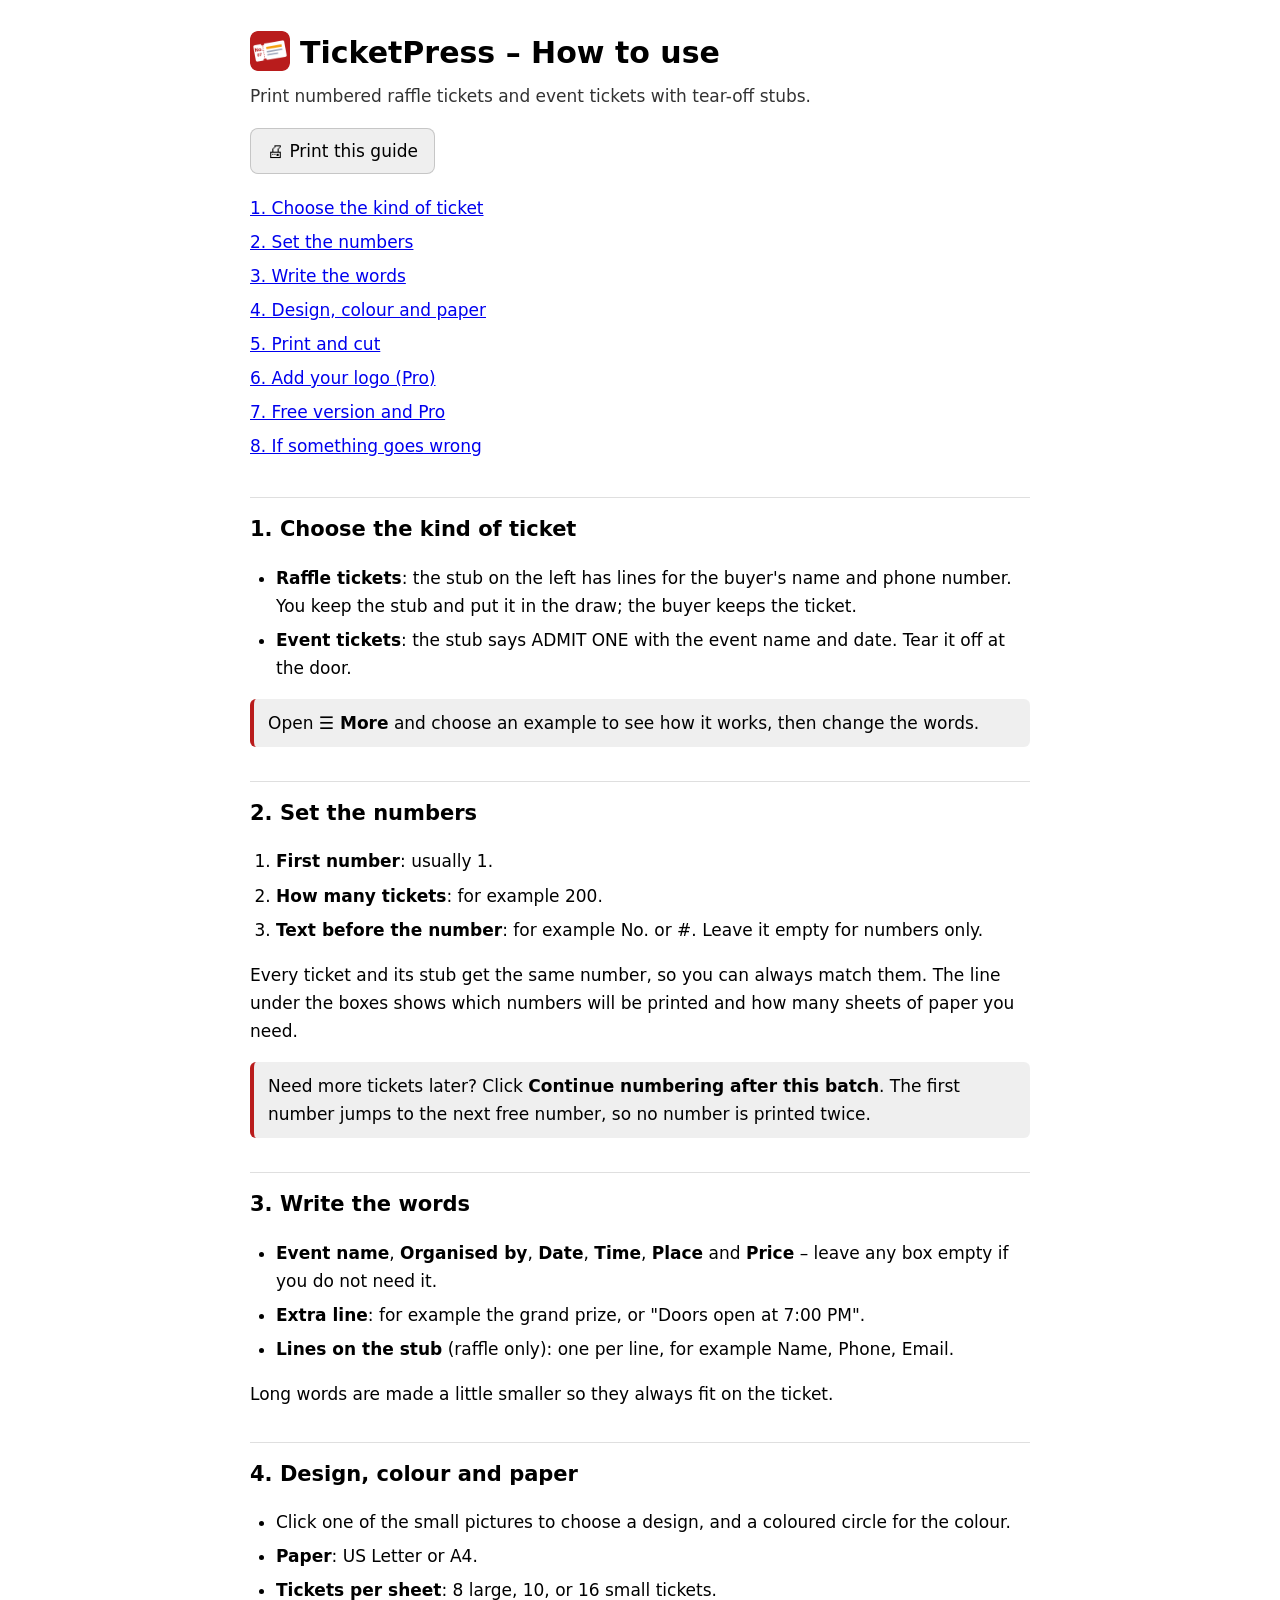
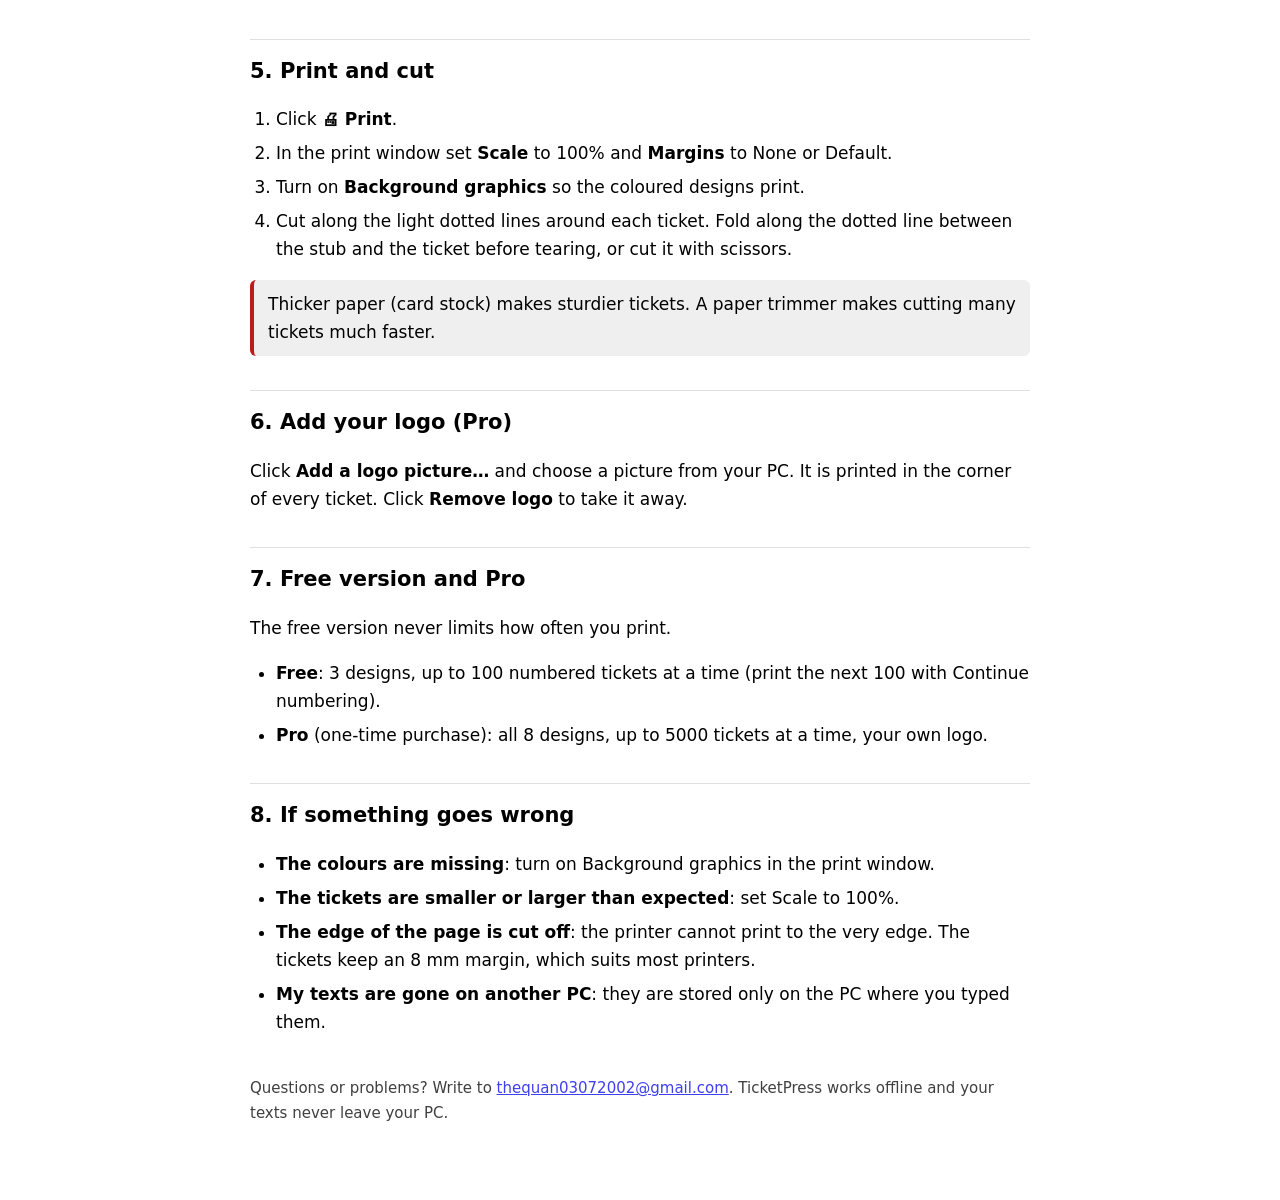
==== help.html @ f5c6acff "TicketPress 1.0" ====
<!doctype html><html lang="en"><head><meta charset="utf-8"><meta name="viewport" content="width=device-width, initial-scale=1"><title>TicketPress – How to use</title><link rel="icon" href="icon-192.png"><style>:root{--a:#b91c1c;color-scheme:light dark}body{font:17px/1.65 "Segoe UI",system-ui,sans-serif;max-width:780px;margin:0 auto;padding:28px 20px 60px}h1{font-size:30px;margin:0 0 4px}h1 img{vertical-align:-8px;border-radius:8px;margin-right:10px}h2{font-size:21px;margin:34px 0 8px;padding-top:14px;border-top:1px solid #8884}.lead{opacity:.8;margin:0 0 18px}ol,ul{padding-left:26px}li{margin:6px 0}.tip{border-left:4px solid var(--a);background:#8882;padding:10px 14px;border-radius:6px;margin:12px 0}.toc a{display:block;padding:3px 0}.foot{margin-top:40px;opacity:.75;font-size:15px}button{font:inherit;padding:8px 16px;border-radius:8px;border:1px solid #8886;cursor:pointer}figure{margin:16px 0}figure img{display:block;max-width:100%;height:auto;border:1px solid #8886;border-radius:8px}figcaption{font-size:14px;opacity:.75;margin-top:6px}@media print{.noprint{display:none}}</style></head><body><h1><img src="icon-192.png" width="40" height="40" alt="">TicketPress – How to use</h1><p class="lead">Print numbered raffle tickets and event tickets with tear-off stubs.</p><p class="noprint"><button onclick="print()">🖨 Print this guide</button></p><div class="toc noprint"><a href="#s0">1. Choose the kind of ticket</a><a href="#s1">2. Set the numbers</a><a href="#s2">3. Write the words</a><a href="#s3">4. Design, colour and paper</a><a href="#s4">5. Print and cut</a><a href="#s5">6. Add your logo (Pro)</a><a href="#s6">7. Free version and Pro</a><a href="#s7">8. If something goes wrong</a></div><h2 id="s0">1. Choose the kind of ticket</h2><ul><li><b>Raffle tickets</b>: the stub on the left has lines for the buyer's name and phone number. You keep the stub and put it in the draw; the buyer keeps the ticket.</li><li><b>Event tickets</b>: the stub says ADMIT ONE with the event name and date. Tear it off at the door.</li></ul><div class="tip">Open <b>☰ More</b> and choose an example to see how it works, then change the words.</div><h2 id="s1">2. Set the numbers</h2><ol><li><b>First number</b>: usually 1.</li><li><b>How many tickets</b>: for example 200.</li><li><b>Text before the number</b>: for example No. or #. Leave it empty for numbers only.</li></ol><p>Every ticket and its stub get the same number, so you can always match them. The line under the boxes shows which numbers will be printed and how many sheets of paper you need.</p><div class="tip">Need more tickets later? Click <b>Continue numbering after this batch</b>. The first number jumps to the next free number, so no number is printed twice.</div><h2 id="s2">3. Write the words</h2><ul><li><b>Event name</b>, <b>Organised by</b>, <b>Date</b>, <b>Time</b>, <b>Place</b> and <b>Price</b> – leave any box empty if you do not need it.</li><li><b>Extra line</b>: for example the grand prize, or "Doors open at 7:00 PM".</li><li><b>Lines on the stub</b> (raffle only): one per line, for example Name, Phone, Email.</li></ul><p>Long words are made a little smaller so they always fit on the ticket.</p><h2 id="s3">4. Design, colour and paper</h2><ul><li>Click one of the small pictures to choose a design, and a coloured circle for the colour.</li><li><b>Paper</b>: US Letter or A4.</li><li><b>Tickets per sheet</b>: 8 large, 10, or 16 small tickets.</li></ul><h2 id="s4">5. Print and cut</h2><ol><li>Click <b>🖨 Print</b>.</li><li>In the print window set <b>Scale</b> to 100% and <b>Margins</b> to None or Default.</li><li>Turn on <b>Background graphics</b> so the coloured designs print.</li><li>Cut along the light dotted lines around each ticket. Fold along the dotted line between the stub and the ticket before tearing, or cut it with scissors.</li></ol><div class="tip">Thicker paper (card stock) makes sturdier tickets. A paper trimmer makes cutting many tickets much faster.</div><h2 id="s5">6. Add your logo (Pro)</h2><p>Click <b>Add a logo picture…</b> and choose a picture from your PC. It is printed in the corner of every ticket. Click <b>Remove logo</b> to take it away.</p><h2 id="s6">7. Free version and Pro</h2><p>The free version never limits how often you print.</p><ul><li><b>Free</b>: 3 designs, up to 100 numbered tickets at a time (print the next 100 with Continue numbering).</li><li><b>Pro</b> (one-time purchase): all 8 designs, up to 5000 tickets at a time, your own logo.</li></ul><h2 id="s7">8. If something goes wrong</h2><ul><li><b>The colours are missing</b>: turn on Background graphics in the print window.</li><li><b>The tickets are smaller or larger than expected</b>: set Scale to 100%.</li><li><b>The edge of the page is cut off</b>: the printer cannot print to the very edge. The tickets keep an 8 mm margin, which suits most printers.</li><li><b>My texts are gone on another PC</b>: they are stored only on the PC where you typed them.</li></ul><p class="foot">Questions or problems? Write to <a href="mailto:thequan03072002@gmail.com">thequan03072002@gmail.com</a>. TicketPress works offline and your texts never leave your PC.</p></body></html>
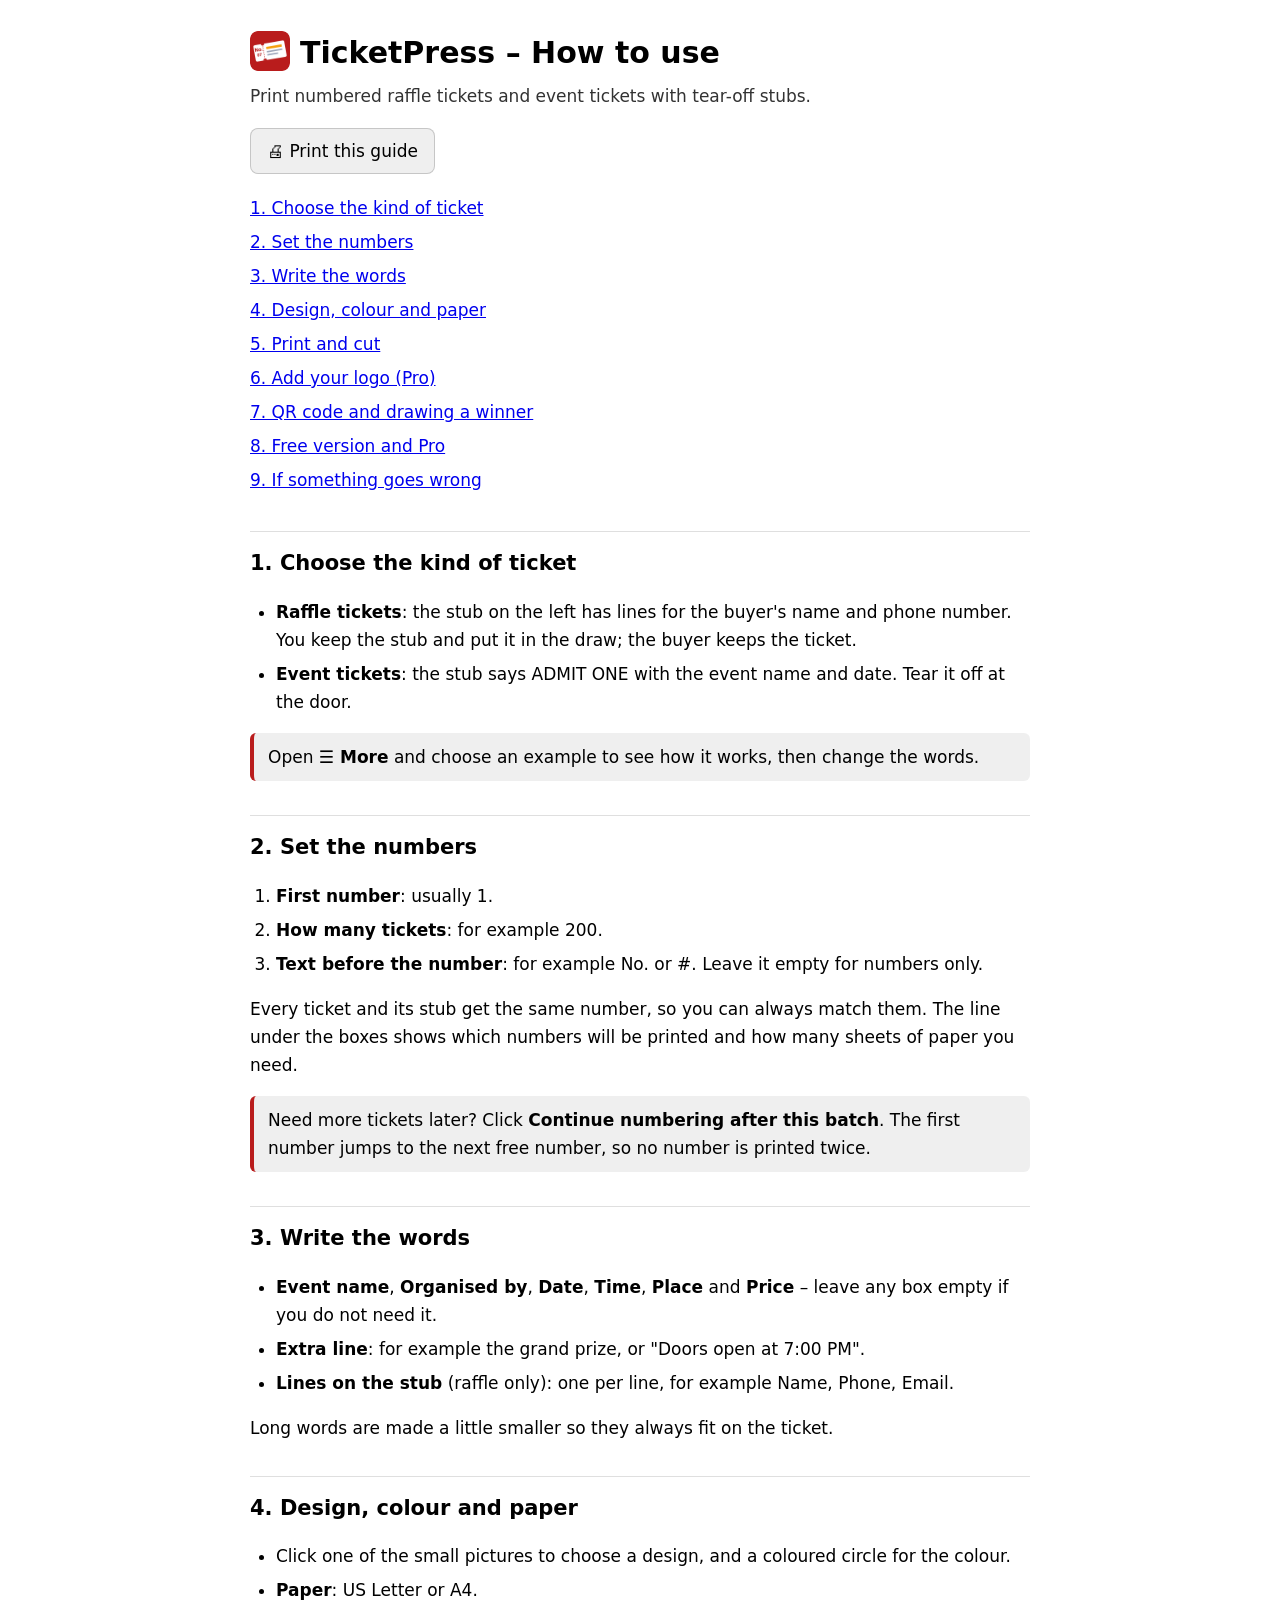
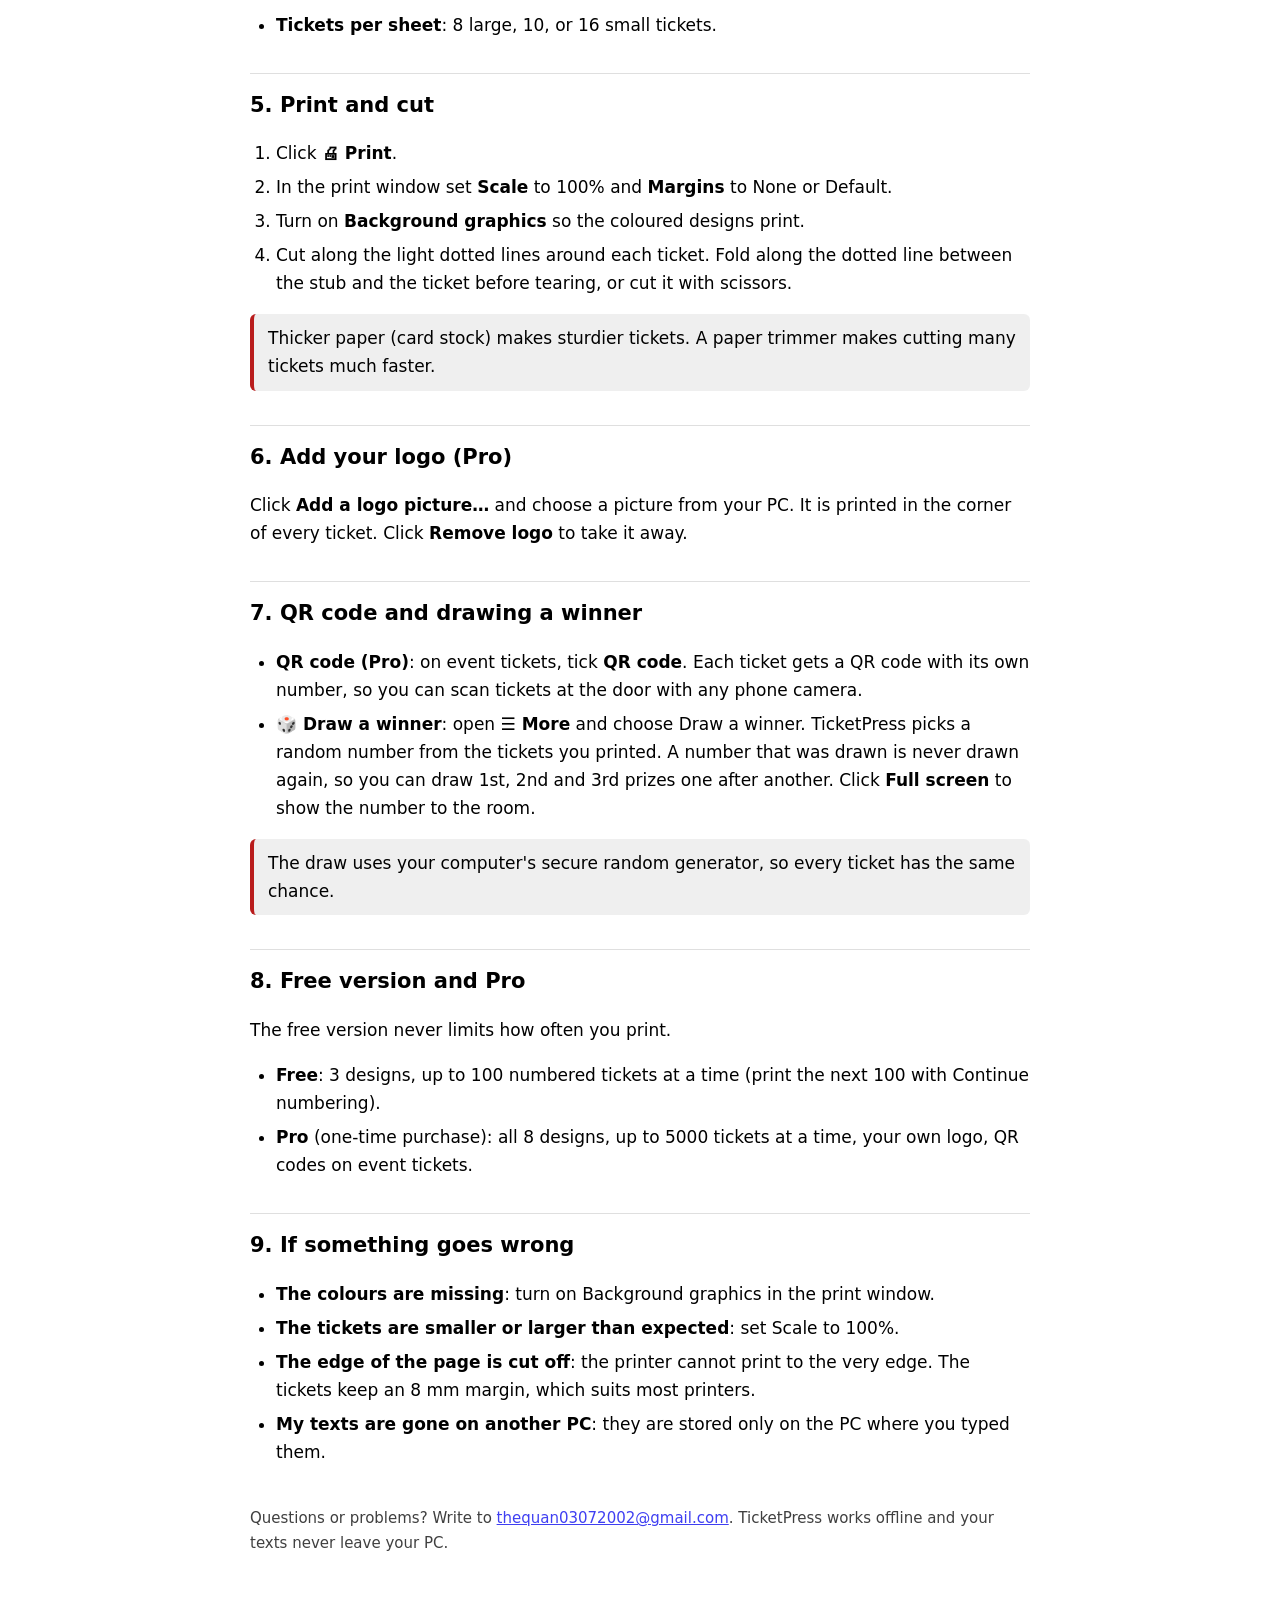
==== commit bf219ac9: "QR codes on event tickets, Draw a winner" ====
--- a/help.html
+++ b/help.html
@@ -1 +1 @@
-<!doctype html><html lang="en"><head><meta charset="utf-8"><meta name="viewport" content="width=device-width, initial-scale=1"><title>TicketPress – How to use</title><link rel="icon" href="icon-192.png"><style>:root{--a:#b91c1c;color-scheme:light dark}body{font:17px/1.65 "Segoe UI",system-ui,sans-serif;max-width:780px;margin:0 auto;padding:28px 20px 60px}h1{font-size:30px;margin:0 0 4px}h1 img{vertical-align:-8px;border-radius:8px;margin-right:10px}h2{font-size:21px;margin:34px 0 8px;padding-top:14px;border-top:1px solid #8884}.lead{opacity:.8;margin:0 0 18px}ol,ul{padding-left:26px}li{margin:6px 0}.tip{border-left:4px solid var(--a);background:#8882;padding:10px 14px;border-radius:6px;margin:12px 0}.toc a{display:block;padding:3px 0}.foot{margin-top:40px;opacity:.75;font-size:15px}button{font:inherit;padding:8px 16px;border-radius:8px;border:1px solid #8886;cursor:pointer}figure{margin:16px 0}figure img{display:block;max-width:100%;height:auto;border:1px solid #8886;border-radius:8px}figcaption{font-size:14px;opacity:.75;margin-top:6px}@media print{.noprint{display:none}}</style></head><body><h1><img src="icon-192.png" width="40" height="40" alt="">TicketPress – How to use</h1><p class="lead">Print numbered raffle tickets and event tickets with tear-off stubs.</p><p class="noprint"><button onclick="print()">🖨 Print this guide</button></p><div class="toc noprint"><a href="#s0">1. Choose the kind of ticket</a><a href="#s1">2. Set the numbers</a><a href="#s2">3. Write the words</a><a href="#s3">4. Design, colour and paper</a><a href="#s4">5. Print and cut</a><a href="#s5">6. Add your logo (Pro)</a><a href="#s6">7. Free version and Pro</a><a href="#s7">8. If something goes wrong</a></div><h2 id="s0">1. Choose the kind of ticket</h2><ul><li><b>Raffle tickets</b>: the stub on the left has lines for the buyer's name and phone number. You keep the stub and put it in the draw; the buyer keeps the ticket.</li><li><b>Event tickets</b>: the stub says ADMIT ONE with the event name and date. Tear it off at the door.</li></ul><div class="tip">Open <b>☰ More</b> and choose an example to see how it works, then change the words.</div><h2 id="s1">2. Set the numbers</h2><ol><li><b>First number</b>: usually 1.</li><li><b>How many tickets</b>: for example 200.</li><li><b>Text before the number</b>: for example No. or #. Leave it empty for numbers only.</li></ol><p>Every ticket and its stub get the same number, so you can always match them. The line under the boxes shows which numbers will be printed and how many sheets of paper you need.</p><div class="tip">Need more tickets later? Click <b>Continue numbering after this batch</b>. The first number jumps to the next free number, so no number is printed twice.</div><h2 id="s2">3. Write the words</h2><ul><li><b>Event name</b>, <b>Organised by</b>, <b>Date</b>, <b>Time</b>, <b>Place</b> and <b>Price</b> – leave any box empty if you do not need it.</li><li><b>Extra line</b>: for example the grand prize, or "Doors open at 7:00 PM".</li><li><b>Lines on the stub</b> (raffle only): one per line, for example Name, Phone, Email.</li></ul><p>Long words are made a little smaller so they always fit on the ticket.</p><h2 id="s3">4. Design, colour and paper</h2><ul><li>Click one of the small pictures to choose a design, and a coloured circle for the colour.</li><li><b>Paper</b>: US Letter or A4.</li><li><b>Tickets per sheet</b>: 8 large, 10, or 16 small tickets.</li></ul><h2 id="s4">5. Print and cut</h2><ol><li>Click <b>🖨 Print</b>.</li><li>In the print window set <b>Scale</b> to 100% and <b>Margins</b> to None or Default.</li><li>Turn on <b>Background graphics</b> so the coloured designs print.</li><li>Cut along the light dotted lines around each ticket. Fold along the dotted line between the stub and the ticket before tearing, or cut it with scissors.</li></ol><div class="tip">Thicker paper (card stock) makes sturdier tickets. A paper trimmer makes cutting many tickets much faster.</div><h2 id="s5">6. Add your logo (Pro)</h2><p>Click <b>Add a logo picture…</b> and choose a picture from your PC. It is printed in the corner of every ticket. Click <b>Remove logo</b> to take it away.</p><h2 id="s6">7. Free version and Pro</h2><p>The free version never limits how often you print.</p><ul><li><b>Free</b>: 3 designs, up to 100 numbered tickets at a time (print the next 100 with Continue numbering).</li><li><b>Pro</b> (one-time purchase): all 8 designs, up to 5000 tickets at a time, your own logo.</li></ul><h2 id="s7">8. If something goes wrong</h2><ul><li><b>The colours are missing</b>: turn on Background graphics in the print window.</li><li><b>The tickets are smaller or larger than expected</b>: set Scale to 100%.</li><li><b>The edge of the page is cut off</b>: the printer cannot print to the very edge. The tickets keep an 8 mm margin, which suits most printers.</li><li><b>My texts are gone on another PC</b>: they are stored only on the PC where you typed them.</li></ul><p class="foot">Questions or problems? Write to <a href="mailto:thequan03072002@gmail.com">thequan03072002@gmail.com</a>. TicketPress works offline and your texts never leave your PC.</p></body></html>+<!doctype html><html lang="en"><head><meta charset="utf-8"><meta name="viewport" content="width=device-width, initial-scale=1"><title>TicketPress – How to use</title><link rel="icon" href="icon-192.png"><style>:root{--a:#b91c1c;color-scheme:light dark}body{font:17px/1.65 "Segoe UI",system-ui,sans-serif;max-width:780px;margin:0 auto;padding:28px 20px 60px}h1{font-size:30px;margin:0 0 4px}h1 img{vertical-align:-8px;border-radius:8px;margin-right:10px}h2{font-size:21px;margin:34px 0 8px;padding-top:14px;border-top:1px solid #8884}.lead{opacity:.8;margin:0 0 18px}ol,ul{padding-left:26px}li{margin:6px 0}.tip{border-left:4px solid var(--a);background:#8882;padding:10px 14px;border-radius:6px;margin:12px 0}.toc a{display:block;padding:3px 0}.foot{margin-top:40px;opacity:.75;font-size:15px}button{font:inherit;padding:8px 16px;border-radius:8px;border:1px solid #8886;cursor:pointer}figure{margin:16px 0}figure img{display:block;max-width:100%;height:auto;border:1px solid #8886;border-radius:8px}figcaption{font-size:14px;opacity:.75;margin-top:6px}@media print{.noprint{display:none}}</style></head><body><h1><img src="icon-192.png" width="40" height="40" alt="">TicketPress – How to use</h1><p class="lead">Print numbered raffle tickets and event tickets with tear-off stubs.</p><p class="noprint"><button onclick="print()">🖨 Print this guide</button></p><div class="toc noprint"><a href="#s0">1. Choose the kind of ticket</a><a href="#s1">2. Set the numbers</a><a href="#s2">3. Write the words</a><a href="#s3">4. Design, colour and paper</a><a href="#s4">5. Print and cut</a><a href="#s5">6. Add your logo (Pro)</a><a href="#s8">7. QR code and drawing a winner</a><a href="#s6">8. Free version and Pro</a><a href="#s7">9. If something goes wrong</a></div><h2 id="s0">1. Choose the kind of ticket</h2><ul><li><b>Raffle tickets</b>: the stub on the left has lines for the buyer's name and phone number. You keep the stub and put it in the draw; the buyer keeps the ticket.</li><li><b>Event tickets</b>: the stub says ADMIT ONE with the event name and date. Tear it off at the door.</li></ul><div class="tip">Open <b>☰ More</b> and choose an example to see how it works, then change the words.</div><h2 id="s1">2. Set the numbers</h2><ol><li><b>First number</b>: usually 1.</li><li><b>How many tickets</b>: for example 200.</li><li><b>Text before the number</b>: for example No. or #. Leave it empty for numbers only.</li></ol><p>Every ticket and its stub get the same number, so you can always match them. The line under the boxes shows which numbers will be printed and how many sheets of paper you need.</p><div class="tip">Need more tickets later? Click <b>Continue numbering after this batch</b>. The first number jumps to the next free number, so no number is printed twice.</div><h2 id="s2">3. Write the words</h2><ul><li><b>Event name</b>, <b>Organised by</b>, <b>Date</b>, <b>Time</b>, <b>Place</b> and <b>Price</b> – leave any box empty if you do not need it.</li><li><b>Extra line</b>: for example the grand prize, or "Doors open at 7:00 PM".</li><li><b>Lines on the stub</b> (raffle only): one per line, for example Name, Phone, Email.</li></ul><p>Long words are made a little smaller so they always fit on the ticket.</p><h2 id="s3">4. Design, colour and paper</h2><ul><li>Click one of the small pictures to choose a design, and a coloured circle for the colour.</li><li><b>Paper</b>: US Letter or A4.</li><li><b>Tickets per sheet</b>: 8 large, 10, or 16 small tickets.</li></ul><h2 id="s4">5. Print and cut</h2><ol><li>Click <b>🖨 Print</b>.</li><li>In the print window set <b>Scale</b> to 100% and <b>Margins</b> to None or Default.</li><li>Turn on <b>Background graphics</b> so the coloured designs print.</li><li>Cut along the light dotted lines around each ticket. Fold along the dotted line between the stub and the ticket before tearing, or cut it with scissors.</li></ol><div class="tip">Thicker paper (card stock) makes sturdier tickets. A paper trimmer makes cutting many tickets much faster.</div><h2 id="s5">6. Add your logo (Pro)</h2><p>Click <b>Add a logo picture…</b> and choose a picture from your PC. It is printed in the corner of every ticket. Click <b>Remove logo</b> to take it away.</p><h2 id="s8">7. QR code and drawing a winner</h2><ul><li><b>QR code (Pro)</b>: on event tickets, tick <b>QR code</b>. Each ticket gets a QR code with its own number, so you can scan tickets at the door with any phone camera.</li><li><b>🎲 Draw a winner</b>: open <b>☰ More</b> and choose Draw a winner. TicketPress picks a random number from the tickets you printed. A number that was drawn is never drawn again, so you can draw 1st, 2nd and 3rd prizes one after another. Click <b>Full screen</b> to show the number to the room.</li></ul><div class="tip">The draw uses your computer's secure random generator, so every ticket has the same chance.</div><h2 id="s6">8. Free version and Pro</h2><p>The free version never limits how often you print.</p><ul><li><b>Free</b>: 3 designs, up to 100 numbered tickets at a time (print the next 100 with Continue numbering).</li><li><b>Pro</b> (one-time purchase): all 8 designs, up to 5000 tickets at a time, your own logo, QR codes on event tickets.</li></ul><h2 id="s7">9. If something goes wrong</h2><ul><li><b>The colours are missing</b>: turn on Background graphics in the print window.</li><li><b>The tickets are smaller or larger than expected</b>: set Scale to 100%.</li><li><b>The edge of the page is cut off</b>: the printer cannot print to the very edge. The tickets keep an 8 mm margin, which suits most printers.</li><li><b>My texts are gone on another PC</b>: they are stored only on the PC where you typed them.</li></ul><p class="foot">Questions or problems? Write to <a href="mailto:thequan03072002@gmail.com">thequan03072002@gmail.com</a>. TicketPress works offline and your texts never leave your PC.</p></body></html>
